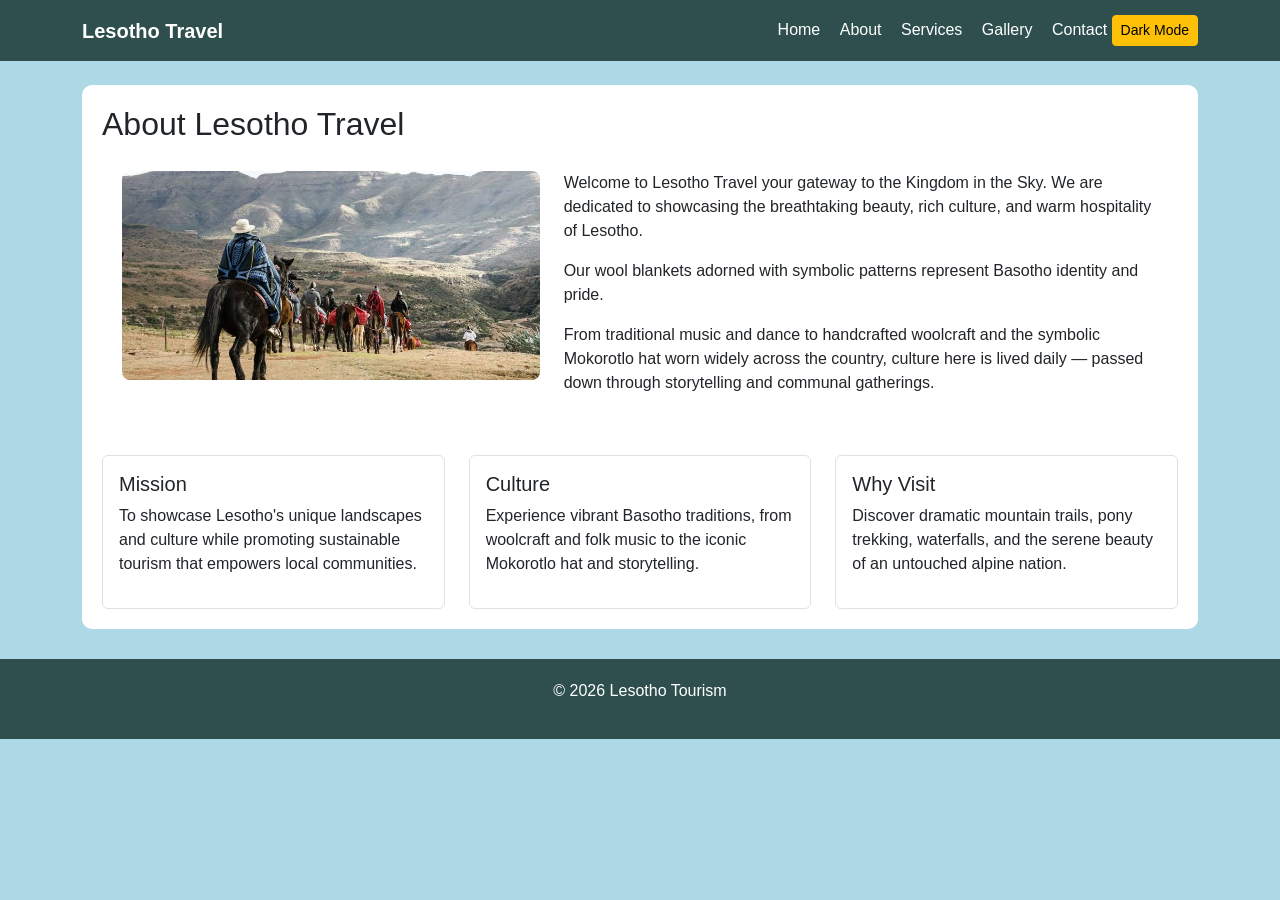
==== about.html @ 876ffc4c "first commit" ====
<!DOCTYPE html>
<html>
<head>
<title>About Us - Lesotho Travel</title>
<meta charset="UTF-8">
<meta name="viewport" content="width=device-width, initial-scale=1.0">
<link href="https://cdn.jsdelivr.net/npm/bootstrap@5.3.0/dist/css/bootstrap.min.css" rel="stylesheet">
<link rel="stylesheet" href="style.css">
</head>

<body>
  <header class="top">
      <div class="container">
      <a href="home.html" class="logo">Lesotho Travel</a>
      <div class="links">
          <a href="Home.html">Home</a>
          <a href="about.html">About</a>
          <a href="services.html">Services</a>
          <a href="gallery.html">Gallery</a>
          <a href="contact.html">Contact</a>
        </ul>

      <button id="darkBtn" class="btn btn-warning btn-sm ms 2">Dark Mode</button>
    </div>
  </div>
</nav>
</header>

<main class="container mt-4">
  <div class="white-box">
    <h2>About Lesotho Travel</h2>
    
    <div class="row white-box">
      <div class="col-md-5">
        <img src="images 4.jpg" class="travel-img">
      </div>
      <div class="col-md-7">
        <p>Welcome to Lesotho Travel your gateway to the Kingdom in the Sky. We are dedicated to showcasing the breathtaking beauty, rich culture, and warm hospitality of Lesotho.</p>
        <p>Our wool blankets adorned with symbolic patterns represent Basotho identity and pride.</p>
        <p>From traditional music and dance to handcrafted woolcraft and the symbolic Mokorotlo hat worn widely across the country, culture here is lived daily — passed down through storytelling and communal gatherings.</p>
      </div>
    </div>

    <div class="row mt-4">
      <div class="col-md-4">
        <div class="my-card p-3 border rounded">
          <h5>Mission</h5>
          <p>To showcase Lesotho's unique landscapes and culture while promoting sustainable tourism that empowers local communities.</p>
        </div>
      </div>

      <div class="col-md-4">
        <div class="my-card p-3 border rounded">
          <h5>Culture</h5>
          <p>Experience vibrant Basotho traditions, from woolcraft and folk music to the iconic Mokorotlo hat and storytelling.</p>
        </div>
      </div>

      <div class="col-md-4">
        <div class="my-card p-3 border rounded">
          <h5>Why Visit</h5>
          <p>Discover dramatic mountain trails, pony trekking, waterfalls, and the serene beauty of an untouched alpine nation.</p>
        </div>
      </div>
    </div>

  </div>
</main>

<div class="site-footer">
<footer>
  <p>&copy; 2026 Lesotho Tourism</p>
</footer>
</div>

<script>
if(localStorage.getItem('dark')=== 'on'){
    document.body.classList.add('dark-mode');
  }

  document.getElementById('darkBtn').onclick = function(){
    document.body.classList.toggle('dark-mode');
    if (document.body.classList.contains('dark-mode')) {
      localStorage.setItem('dark','on');
    }else{
      localStorage.setItem('dark,off');
    }
  };
</script>

</body>
</html>
---- style.css ----
body {
  font-family: Arial, sans-serif;
  background-color: lightblue;
  margin: 0;
  transition: background 0.3s, color 0.3s;
}
.top{
  background: darkslategray;
  padding: 15px;
  color: white;
}
.top .container{
  display: flex;
  justify-content: space-between;
  align-items: center;
}
.logo{
  color: white;
  font-weight: bold;
  text-decoration: none;
  font-size: 20px;
}
.links a{
  color: white;
  text-decoration: none;
  margin-left: 15px;
}
.links a:hover{
  color: yellow;
}

.hero {
  background: linear-gradient(90deg, rgba(0,0,0,0.9), rgba(0,0,0,0.4)), url('images-4.jpg');
  background-size: cover;
  background-position: center;
  color: white;
  padding: 60px 20px;
  border-radius: 10px;
}

.white-box {
  background: white;
  padding: 20px;
  border-radius: 10px;
}
.card {
  transition: transform 0.3s;
  border-radius: 10px;
}
.card:hover {
  transform: translateY(-5px);
  box-shadow: 0 8px 20px rgba(0,0,0,0.2);
}

.travel-img {
  width: 100%;
  border-radius: 8px;
}
.gallery-img {
  width: 100%;
  height: 200px;
  object-fit: cover;
  border-radius: 8px;
  cursor: pointer;
  transition: transform 0.3s;
}
.gallery-img:hover {
  transform: scale(1.05);
}

.btn-custom {
  background: darkslategray;
  color: white;
  border: none;
  padding: 10px 20px;
  border-radius: 8px;
}
.btn-custom:hover {
  background: yellow;
  color: black;
}


.site-footer {
  background: darkslategray;
  color: white;
  text-align: center;
  padding: 20px;
  margin-top: 30px;
}
.map-frame {
  width: 100%;
  height: 200px;
  border: 0;
  border-radius: 8px;
}

.hero-images {
  display: flex;
  flex-direction: row;
  gap: 10px;
}

.hidden-box {
  display: none;
}

#myModal {
  display: none;
  position: fixed;
  top: 0;
  left: 0;
  width: 100%;
  height: 100%;
  background: rgba(0,0,0,0.9);
  justify-content: center;
  align-items: center;
  z-index: 9999;
}

#modalImg {
  max-width: 80%;
  max-height: 80%;
  border-radius: 8px;
}

#closeModal {
  position: absolute;
  top: 20px;
  right: 30px;
  color: white;
  font-size: 40px;
  cursor: pointer;
}

@media (max-width: 600px) {
  .hero-images { flex-direction: column; }
  .hero { padding: 30px 15px; }
}
@media (max-width: 1024px) and (min-width: 601px) {
  .hero h1 { font-size: 28px; }
}
body.dark-mode{
  background-color: black;
  color: white;
}

body.dark-mode .white-box,
body.dark-mode .card{
  background-color: #222;
  color: white;
}

body.dark-mode .hero{
  background-color: black;
}

body.dark-mode footer{
  background-color: black;
}
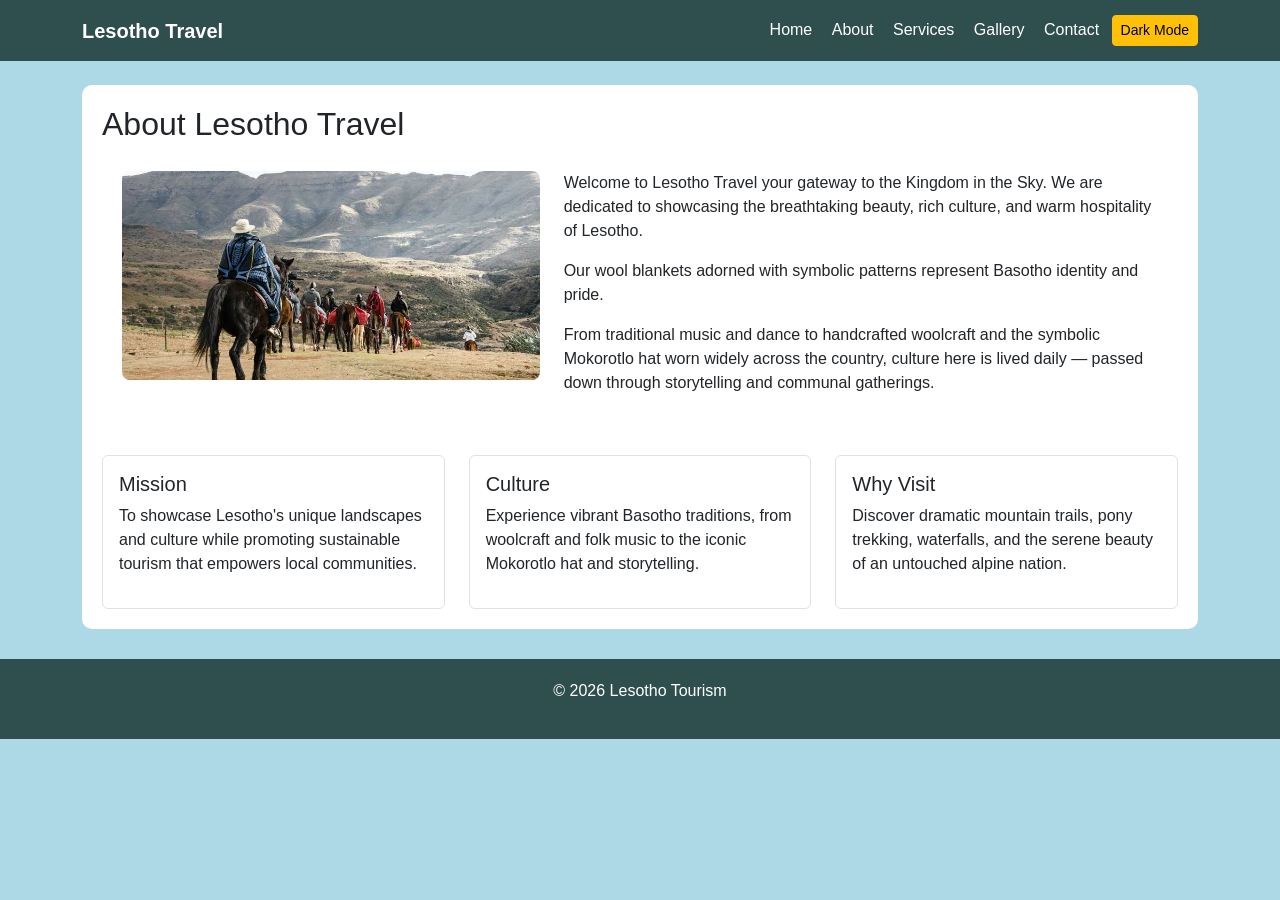
==== commit 5fb36b42: "Update about.html" ====
--- a/about.html
+++ b/about.html
@@ -1,92 +1,111 @@
+
 <!DOCTYPE html>
 <html>
 <head>
-<title>About Us - Lesotho Travel</title>
-<meta charset="UTF-8">
-<meta name="viewport" content="width=device-width, initial-scale=1.0">
-<link href="https://cdn.jsdelivr.net/npm/bootstrap@5.3.0/dist/css/bootstrap.min.css" rel="stylesheet">
-<link rel="stylesheet" href="style.css">
+    <title>About Us - Lesotho Travel</title>
+    <meta charset="UTF-8">
+    <meta name="viewport" content="width=device-width, initial-scale=1.0">
+
+    <link href="https://cdn.jsdelivr.net/npm/bootstrap@5.3.0/dist/css/bootstrap.min.css" rel="stylesheet">
+    <link rel="stylesheet" href="style.css">
 </head>
 
 <body>
-  <header class="top">
-      <div class="container">
-      <a href="home.html" class="logo">Lesotho Travel</a>
-      <div class="links">
-          <a href="Home.html">Home</a>
-          <a href="about.html">About</a>
-          <a href="services.html">Services</a>
-          <a href="gallery.html">Gallery</a>
-          <a href="contact.html">Contact</a>
-        </ul>
 
-      <button id="darkBtn" class="btn btn-warning btn-sm ms 2">Dark Mode</button>
+<header class="top">
+    <div class="container">
+
+        <a href="index.html" class="logo">Lesotho Travel</a>
+
+        <div class="links">
+            <a href="index.html">Home</a>
+            <a href="about.html">About</a>
+            <a href="services.html">Services</a>
+            <a href="gallery.html">Gallery</a>
+            <a href="contact.html">Contact</a>
+
+            <button id="darkBtn" class="btn btn-warning btn-sm ms-2">
+                Dark Mode
+            </button>
+        </div>
+
     </div>
-  </div>
-</nav>
 </header>
 
 <main class="container mt-4">
-  <div class="white-box">
-    <h2>About Lesotho Travel</h2>
-    
-    <div class="row white-box">
-      <div class="col-md-5">
-        <img src="images 4.jpg" class="travel-img">
-      </div>
-      <div class="col-md-7">
-        <p>Welcome to Lesotho Travel your gateway to the Kingdom in the Sky. We are dedicated to showcasing the breathtaking beauty, rich culture, and warm hospitality of Lesotho.</p>
-        <p>Our wool blankets adorned with symbolic patterns represent Basotho identity and pride.</p>
-        <p>From traditional music and dance to handcrafted woolcraft and the symbolic Mokorotlo hat worn widely across the country, culture here is lived daily — passed down through storytelling and communal gatherings.</p>
-      </div>
+
+    <div class="white-box">
+
+        <h2>About Lesotho Travel</h2>
+
+        <div class="row white-box">
+
+            <div class="col-md-5">
+                <img src="images 4.jpg" class="travel-img" alt="Lesotho scenery">
+            </div>
+
+            <div class="col-md-7">
+                <p>Welcome to Lesotho Travel your gateway to the Kingdom in the Sky. We are dedicated to showcasing the breathtaking beauty, rich culture, and warm hospitality of Lesotho.</p>
+
+                <p>Our wool blankets adorned with symbolic patterns represent Basotho identity and pride.</p>
+
+                <p>From traditional music and dance to handcrafted woolcraft and the symbolic Mokorotlo hat worn widely across the country, culture here is lived daily — passed down through storytelling and communal gatherings.</p>
+            </div>
+
+        </div>
+
+        <div class="row mt-4">
+
+            <div class="col-md-4">
+                <div class="my-card p-3 border rounded">
+                    <h5>Mission</h5>
+                    <p>To showcase Lesotho's unique landscapes and culture while promoting sustainable tourism that empowers local communities.</p>
+                </div>
+            </div>
+
+            <div class="col-md-4">
+                <div class="my-card p-3 border rounded">
+                    <h5>Culture</h5>
+                    <p>Experience vibrant Basotho traditions, from woolcraft and folk music to the iconic Mokorotlo hat and storytelling.</p>
+                </div>
+            </div>
+
+            <div class="col-md-4">
+                <div class="my-card p-3 border rounded">
+                    <h5>Why Visit</h5>
+                    <p>Discover dramatic mountain trails, pony trekking, waterfalls, and the serene beauty of an untouched alpine nation.</p>
+                </div>
+            </div>
+
+        </div>
+
     </div>
 
-    <div class="row mt-4">
-      <div class="col-md-4">
-        <div class="my-card p-3 border rounded">
-          <h5>Mission</h5>
-          <p>To showcase Lesotho's unique landscapes and culture while promoting sustainable tourism that empowers local communities.</p>
-        </div>
-      </div>
-
-      <div class="col-md-4">
-        <div class="my-card p-3 border rounded">
-          <h5>Culture</h5>
-          <p>Experience vibrant Basotho traditions, from woolcraft and folk music to the iconic Mokorotlo hat and storytelling.</p>
-        </div>
-      </div>
-
-      <div class="col-md-4">
-        <div class="my-card p-3 border rounded">
-          <h5>Why Visit</h5>
-          <p>Discover dramatic mountain trails, pony trekking, waterfalls, and the serene beauty of an untouched alpine nation.</p>
-        </div>
-      </div>
-    </div>
-
-  </div>
 </main>
 
-<div class="site-footer">
-<footer>
-  <p>&copy; 2026 Lesotho Tourism</p>
+<footer class="site-footer">
+    <p>&copy; 2026 Lesotho Tourism</p>
 </footer>
-</div>
 
 <script>
-if(localStorage.getItem('dark')=== 'on'){
-    document.body.classList.add('dark-mode');
-  }
 
-  document.getElementById('darkBtn').onclick = function(){
-    document.body.classList.toggle('dark-mode');
-    if (document.body.classList.contains('dark-mode')) {
-      localStorage.setItem('dark','on');
-    }else{
-      localStorage.setItem('dark,off');
+    if (localStorage.getItem('dark') === 'on') {
+        document.body.classList.add('dark-mode');
     }
-  };
+
+    document.getElementById('darkBtn').onclick = function() {
+
+        document.body.classList.toggle('dark-mode');
+
+        if (document.body.classList.contains('dark-mode')) {
+            localStorage.setItem('dark', 'on');
+        } else {
+            localStorage.setItem('dark', 'off');
+        }
+
+    };
+
 </script>
 
 </body>
-</html>+</html>
